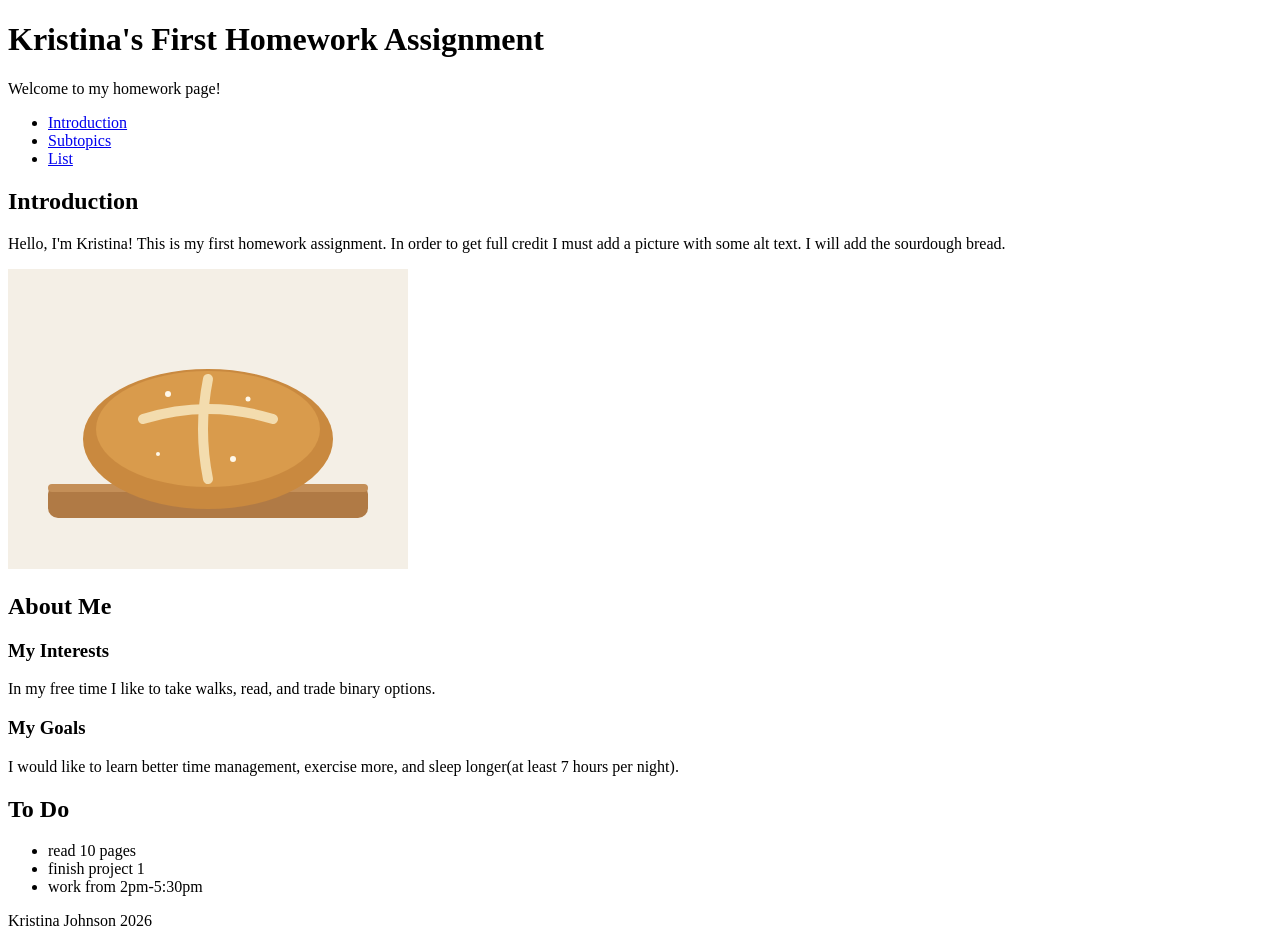
==== discussion-2/index (1).html @ 6305bf9f "1a2b3c4d5e6f" ====
<!DOCTYPE html>
<!--
  ============================================================
  DEV.140 Homework 1: My First Web Page (Template)
  ============================================================
  This template gives you an OUTLINE. You write the HTML.
  Each comment describes what belongs there and which element
  to consider.

  YOUR PAGE MUST HAVE:
  - At least 5 DIFFERENT semantic elements
    (header, nav, main, section, article, figure, footer, p, ul/ol...)
  - Exactly ONE <h1>, <h2> for sections, <h3> for subsections.
    Never skip a level, and never pick a heading for its size.
  - At least one <img> with DESCRIPTIVE alt text
  - At least one <ul> or <ol> used for real list content
  - A descriptive <title>
  No CSS this week. Structure and meaning only.
  ============================================================
-->
<html lang="en">

<head>
    <meta charset="UTF-8">
    <meta name="viewport" content="width=device-width, initial-scale=1.0">
    <!-- TODO: Add a <title> that describes YOUR page.
         "Document" or "Home" is not descriptive. -->
         <title>Kristina's First Homework Assignment</title>
</head>

<body>
    <!-- ===== PAGE HEADER =====
         Which element holds introductory content for a page?
         Inside it:
         - The page's ONE main heading (your name or topic)
         - Optional: a short tagline paragraph
         - A navigation menu: which element wraps navigation links?
           Hint: a list of links works well here. Use href="#some-id"
           to jump to a section that has id="some-id". -->
<header>
    <h1>Kristina's First Homework Assignment</h1>
    <p>Welcome to my homework page!</p>
    <nav>
        <ul>
            <li><a href="#section1">Introduction</a></li>
            <li><a href="#section2">Subtopics</a></li>
            <li><a href="#section3">List</a></li>
        </ul>
    </nav>
</header>

    <!-- ===== MAIN CONTENT =====
         Which element wraps the main, unique content of the page?
         Put ALL of the sections below inside it. -->

    <!-- SECTION 1: Introduction
           - A section heading (which level comes right after h1?)
           - An image of you or your topic. Put the file in the images
             folder. A placeholder is there if you need one:
             sourdough-loaf.svg
             Write alt text that describes what's in the image.
             Bonus: wrap the image in <figure> with a <figcaption>.
           - A paragraph or two introducing yourself or your topic -->
<h2 id="section1">Introduction</h2>
<p>Hello, I'm Kristina! This is my first homework assignment. In order to get full credit I must add a picture with some alt text. I will add the sourdough bread.</p>
<img src="sourdough-loaf.svg" alt="A loaf of sourdough bread" />

    <!-- SECTION 2: Something with subtopics
           (interests, highlights, key facts, projects...)
           - A section heading
           - At least two subtopics, each with its own heading
             (one level below the section heading) and a paragraph.
             Is each subtopic self-contained? Consider <article>. -->
<h2 id="section2">About Me</h2>
<h3>My Interests</h3>
<p>In my free time I like to take walks, read, and trade binary options.</p>
<h3>My Goals</h3>
<p>I would like to learn better time management, exercise more, and sleep longer(at least 7 hours per night).</p>     

    <!-- SECTION 3: A list
           (goals, steps, rankings, favorites, recommendations...)
           - A section heading
           - A list. Does the order matter?
             Yes: use an ordered list.  No: use an unordered list. -->
<h2>To Do</h2>
<ul>
    <Li>read 10 pages</Li>
    <li>finish project 1</li>
    <li>work from 2pm-5:30pm</li>
</ul>

    <!-- OPTIONAL: Add more sections of your own. -->


    <!-- ===== PAGE FOOTER =====
         Which element holds closing info like copyright or credits?
         Include your name and the year. -->
<footer>Kristina Johnson 2026</footer>
</body>

</html>
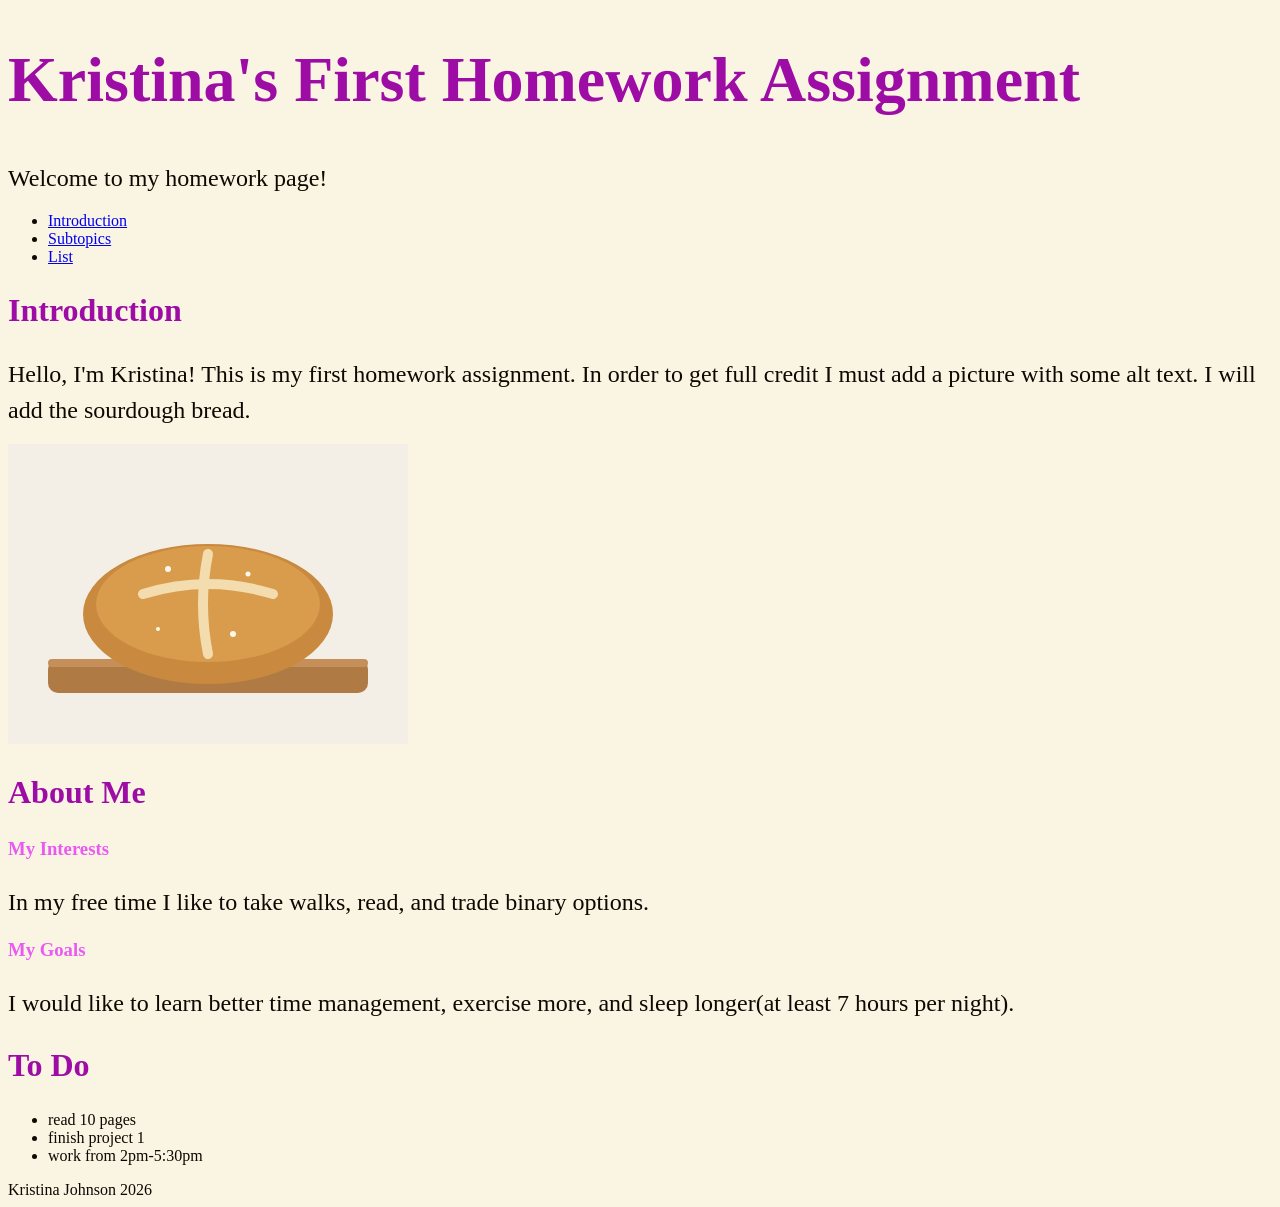
==== commit fd9b4271: "add css" ====
--- a/discussion-2/index (1).html
+++ b/discussion-2/index (1).html
@@ -23,6 +23,7 @@
 <head>
     <meta charset="UTF-8">
     <meta name="viewport" content="width=device-width, initial-scale=1.0">
+    <link rel="stylesheet" href="style.css">
     <!-- TODO: Add a <title> that describes YOUR page.
          "Document" or "Home" is not descriptive. -->
          <title>Kristina's First Homework Assignment</title>
--- a/discussion-2/style.css
+++ b/discussion-2/style.css
@@ -0,0 +1,60 @@
+/* ============================================================
+   DEV.140 — Discussion 3: Styling with CSS (Starter Template)
+   ============================================================
+   This file only works once index.html links it:
+     <link rel="stylesheet" href="style.css">
+   Save and refresh the browser after every change.
+
+   Every rule has the same shape:
+     selector {
+       property: value;
+     }
+   ============================================================ */
+
+
+/* ---------- PART 1: COLORS ----------
+   Pick 2-3 colors that go together:
+     Background:  #faf4e3
+     Text:        #0d0900
+     Headings:    ##9e0ca6; #eb59f3;
+*/
+
+body {
+  background-color: #faf4e3;
+  color: #0d0900;
+}
+
+h1,
+h2 {
+  color: #9e0ca6;
+}
+h3 {
+  color:#eb59f3;
+}
+
+
+/* ---------- PART 2: FONT SIZES ----------
+   1rem = the browser's default size (usually 16px).
+   h1 should be the biggest, then h2.
+*/
+
+h1 {
+ font-size: 4rem;
+}
+
+h2 {
+  font-size: 2rem;
+}
+
+
+/* ---------- PART 3: TYPE SELECTOR FOR <p> ----------
+   A type selector is just the tag name, without the < >.
+   p { } styles EVERY <p> on the page at once.
+*/
+
+p {
+  font-size: 1.5rem;
+  line-height: 1.5;
+  margin-bottom: 1rem;
+  color: #0d0900;
+}
